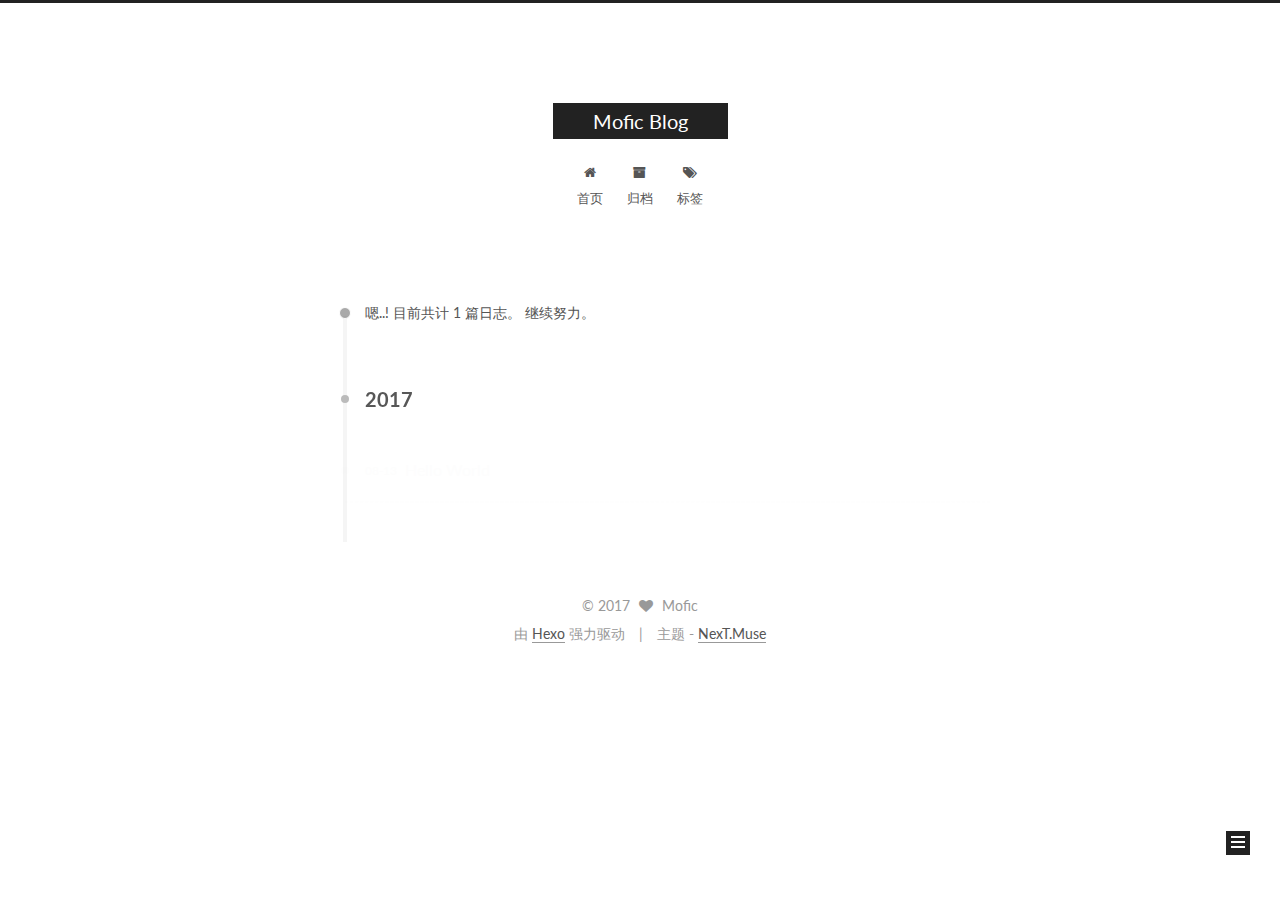
==== archives/index.html @ 76813586 "Site updated: 2017-08-13 23:26:49" ====
<!DOCTYPE html>



  


<html class="theme-next muse use-motion" lang="zh-Hans">
<head>
  <meta charset="UTF-8"/>
<meta http-equiv="X-UA-Compatible" content="IE=edge" />
<meta name="viewport" content="width=device-width, initial-scale=1, maximum-scale=1"/>
<meta name="theme-color" content="#222">









<meta http-equiv="Cache-Control" content="no-transform" />
<meta http-equiv="Cache-Control" content="no-siteapp" />















  
  
  <link href="/lib/fancybox/source/jquery.fancybox.css?v=2.1.5" rel="stylesheet" type="text/css" />




  
  
  
  

  
    
    
  

  

  

  

  

  
    
    
    <link href="//fonts.googleapis.com/css?family=Lato:300,300italic,400,400italic,700,700italic&subset=latin,latin-ext" rel="stylesheet" type="text/css">
  






<link href="/lib/font-awesome/css/font-awesome.min.css?v=4.6.2" rel="stylesheet" type="text/css" />

<link href="/css/main.css?v=5.1.2" rel="stylesheet" type="text/css" />


  <meta name="keywords" content="Hexo, NexT" />








  <link rel="shortcut icon" type="image/x-icon" href="/favicon.ico?v=5.1.2" />






<meta name="description" content="android developer">
<meta property="og:type" content="website">
<meta property="og:title" content="Mofic Blog">
<meta property="og:url" content="https://mofic.github.io/archives/index.html">
<meta property="og:site_name" content="Mofic Blog">
<meta property="og:description" content="android developer">
<meta property="og:locale" content="zh-Hans">
<meta name="twitter:card" content="summary">
<meta name="twitter:title" content="Mofic Blog">
<meta name="twitter:description" content="android developer">



<script type="text/javascript" id="hexo.configurations">
  var NexT = window.NexT || {};
  var CONFIG = {
    root: '/',
    scheme: 'Muse',
    sidebar: {"position":"left","display":"post","offset":12,"offset_float":12,"b2t":false,"scrollpercent":false,"onmobile":false},
    fancybox: true,
    tabs: true,
    motion: true,
    duoshuo: {
      userId: '0',
      author: '博主'
    },
    algolia: {
      applicationID: '',
      apiKey: '',
      indexName: '',
      hits: {"per_page":10},
      labels: {"input_placeholder":"Search for Posts","hits_empty":"We didn't find any results for the search: ${query}","hits_stats":"${hits} results found in ${time} ms"}
    }
  };
</script>



  <link rel="canonical" href="https://mofic.github.io/archives/"/>





  <title>归档 | Mofic Blog</title>
  








</head>

<body itemscope itemtype="http://schema.org/WebPage" lang="zh-Hans">

  
  
    
  

  <div class="container sidebar-position-left  page-archive  ">
    <div class="headband"></div>

    <header id="header" class="header" itemscope itemtype="http://schema.org/WPHeader">
      <div class="header-inner"><div class="site-brand-wrapper">
  <div class="site-meta ">
    

    <div class="custom-logo-site-title">
      <a href="/"  class="brand" rel="start">
        <span class="logo-line-before"><i></i></span>
        <span class="site-title">Mofic Blog</span>
        <span class="logo-line-after"><i></i></span>
      </a>
    </div>
      
        <p class="site-subtitle"></p>
      
  </div>

  <div class="site-nav-toggle">
    <button>
      <span class="btn-bar"></span>
      <span class="btn-bar"></span>
      <span class="btn-bar"></span>
    </button>
  </div>
</div>

<nav class="site-nav">
  

  
    <ul id="menu" class="menu">
      
        
        <li class="menu-item menu-item-home">
          <a href="/" rel="section">
            
              <i class="menu-item-icon fa fa-fw fa-home"></i> <br />
            
            首页
          </a>
        </li>
      
        
        <li class="menu-item menu-item-archives">
          <a href="/archives/" rel="section">
            
              <i class="menu-item-icon fa fa-fw fa-archive"></i> <br />
            
            归档
          </a>
        </li>
      
        
        <li class="menu-item menu-item-tags">
          <a href="/tags/" rel="section">
            
              <i class="menu-item-icon fa fa-fw fa-tags"></i> <br />
            
            标签
          </a>
        </li>
      

      
    </ul>
  

  
</nav>



 </div>
    </header>

    <main id="main" class="main">
      <div class="main-inner">
        <div class="content-wrap">
          <div id="content" class="content">
            

  
  
  
  <div class="post-block archive">
    <div id="posts" class="posts-collapse">
      <span class="archive-move-on"></span>

      <span class="archive-page-counter">
        
        
        
          
        
        嗯..! 目前共计 1 篇日志。 继续努力。
      </span>

      

        
        
        

        
          
          <div class="collection-title">
            <h2 class="archive-year motion-element" id="archive-year-2017">2017</h2>
          </div>
        
        

        

  <article class="post post-type-normal" itemscope itemtype="http://schema.org/Article">
    <header class="post-header">

      <h2 class="post-title">
        
            <a class="post-title-link" href="/2017/08/13/hello-world/" itemprop="url">
              
                <span itemprop="name">Hello World</span>
              
            </a>
        
      </h2>

      <div class="post-meta">
        <time class="post-time" itemprop="dateCreated"
              datetime="2017-08-13T22:02:32+08:00"
              content="2017-08-13" >
          08-13
        </time>
      </div>

    </header>
  </article>



      

    </div>
  </div>
  
  
  

  



          </div>
          


          

        </div>
        
          
  
  <div class="sidebar-toggle">
    <div class="sidebar-toggle-line-wrap">
      <span class="sidebar-toggle-line sidebar-toggle-line-first"></span>
      <span class="sidebar-toggle-line sidebar-toggle-line-middle"></span>
      <span class="sidebar-toggle-line sidebar-toggle-line-last"></span>
    </div>
  </div>

  <aside id="sidebar" class="sidebar">
    
    <div class="sidebar-inner">

      

      

      <section class="site-overview sidebar-panel sidebar-panel-active">
        <div class="site-author motion-element" itemprop="author" itemscope itemtype="http://schema.org/Person">
          <img class="site-author-image" itemprop="image"
               src="https://ss0.bdstatic.com/70cFuHSh_Q1YnxGkpoWK1HF6hhy/it/u=526055347,3943045843&fm=26&gp=0.jpg"
               alt="Mofic" />
          <p class="site-author-name" itemprop="name">Mofic</p>
           
              <p class="site-description motion-element" itemprop="description">android developer</p>
          
        </div>
        <nav class="site-state motion-element">

          
            <div class="site-state-item site-state-posts">
              <a href="/archives/">
                <span class="site-state-item-count">1</span>
                <span class="site-state-item-name">日志</span>
              </a>
            </div>
          

          

          

        </nav>

        

        <div class="links-of-author motion-element">
          
        </div>

        
        

        
        

        


      </section>

      

      

    </div>
  </aside>


        
      </div>
    </main>

    <footer id="footer" class="footer">
      <div class="footer-inner">
        <div class="copyright" >
  
  &copy; 
  <span itemprop="copyrightYear">2017</span>
  <span class="with-love">
    <i class="fa fa-heart"></i>
  </span>
  <span class="author" itemprop="copyrightHolder">Mofic</span>
</div>


<div class="powered-by">
  由 <a class="theme-link" href="https://hexo.io">Hexo</a> 强力驱动
</div>

<div class="theme-info">
  主题 -
  <a class="theme-link" href="https://github.com/iissnan/hexo-theme-next">
    NexT.Muse
  </a>
</div>


        







        
      </div>
    </footer>

    
      <div class="back-to-top">
        <i class="fa fa-arrow-up"></i>
        
      </div>
    

  </div>

  

<script type="text/javascript">
  if (Object.prototype.toString.call(window.Promise) !== '[object Function]') {
    window.Promise = null;
  }
</script>









  












  
  <script type="text/javascript" src="/lib/jquery/index.js?v=2.1.3"></script>

  
  <script type="text/javascript" src="/lib/fastclick/lib/fastclick.min.js?v=1.0.6"></script>

  
  <script type="text/javascript" src="/lib/jquery_lazyload/jquery.lazyload.js?v=1.9.7"></script>

  
  <script type="text/javascript" src="/lib/velocity/velocity.min.js?v=1.2.1"></script>

  
  <script type="text/javascript" src="/lib/velocity/velocity.ui.min.js?v=1.2.1"></script>

  
  <script type="text/javascript" src="/lib/fancybox/source/jquery.fancybox.pack.js?v=2.1.5"></script>


  


  <script type="text/javascript" src="/js/src/utils.js?v=5.1.2"></script>

  <script type="text/javascript" src="/js/src/motion.js?v=5.1.2"></script>



  
  

  
  
    <script type="text/javascript" id="motion.page.archive">
      $('.archive-year').velocity('transition.slideLeftIn');
    </script>
  


  


  <script type="text/javascript" src="/js/src/bootstrap.js?v=5.1.2"></script>



  


  




	





  





  






  





  

  

  

  

  

  

</body>
</html>
---- css/main.css ----
/* normalize.css v3.0.2 | MIT License | git.io/normalize */
html {
  font-family: sans-serif; /* 1 */
  -ms-text-size-adjust: 100%; /* 2 */
  -webkit-text-size-adjust: 100%; /* 2 */
}
body {
  margin: 0;
}
article,
aside,
details,
figcaption,
figure,
footer,
header,
hgroup,
main,
menu,
nav,
section,
summary {
  display: block;
}
audio,
canvas,
progress,
video {
  display: inline-block; /* 1 */
  vertical-align: baseline; /* 2 */
}
audio:not([controls]) {
  display: none;
  height: 0;
}
[hidden],
template {
  display: none;
}
a {
  background-color: transparent;
}
a:active,
a:hover {
  outline: 0;
}
abbr[title] {
  border-bottom: 1px dotted;
}
b,
strong {
  font-weight: bold;
}
dfn {
  font-style: italic;
}
h1 {
  font-size: 2em;
  margin: 0.67em 0;
}
mark {
  background: #ff0;
  color: #000;
}
small {
  font-size: 80%;
}
sub,
sup {
  font-size: 75%;
  line-height: 0;
  position: relative;
  vertical-align: baseline;
}
sup {
  top: -0.5em;
}
sub {
  bottom: -0.25em;
}
img {
  border: 0;
}
svg:not(:root) {
  overflow: hidden;
}
figure {
  margin: 1em 40px;
}
hr {
  -moz-box-sizing: content-box;
  box-sizing: content-box;
  height: 0;
}
pre {
  overflow: auto;
}
code,
kbd,
pre,
samp {
  font-family: monospace, monospace;
  font-size: 1em;
}
button,
input,
optgroup,
select,
textarea {
  color: inherit; /* 1 */
  font: inherit; /* 2 */
  margin: 0; /* 3 */
}
button {
  overflow: visible;
}
button,
select {
  text-transform: none;
}
button,
html input[type="button"],
input[type="reset"],
input[type="submit"] {
  -webkit-appearance: button; /* 2 */
  cursor: pointer; /* 3 */
}
button[disabled],
html input[disabled] {
  cursor: default;
}
button::-moz-focus-inner,
input::-moz-focus-inner {
  border: 0;
  padding: 0;
}
input {
  line-height: normal;
}
input[type="checkbox"],
input[type="radio"] {
  box-sizing: border-box; /* 1 */
  padding: 0; /* 2 */
}
input[type="number"]::-webkit-inner-spin-button,
input[type="number"]::-webkit-outer-spin-button {
  height: auto;
}
input[type="search"] {
  -webkit-appearance: textfield; /* 1 */
  -moz-box-sizing: content-box;
  -webkit-box-sizing: content-box; /* 2 */
  box-sizing: content-box;
}
input[type="search"]::-webkit-search-cancel-button,
input[type="search"]::-webkit-search-decoration {
  -webkit-appearance: none;
}
fieldset {
  border: 1px solid #c0c0c0;
  margin: 0 2px;
  padding: 0.35em 0.625em 0.75em;
}
legend {
  border: 0; /* 1 */
  padding: 0; /* 2 */
}
textarea {
  overflow: auto;
}
optgroup {
  font-weight: bold;
}
table {
  border-collapse: collapse;
  border-spacing: 0;
}
td,
th {
  padding: 0;
}
::selection {
  background: #262a30;
  color: #fff;
}
body {
  position: relative;
  font-family: 'Lato', "PingFang SC", "Microsoft YaHei", sans-serif;
  font-size: 14px;
  line-height: 2;
  color: #555;
  background: #fff;
}
@media (max-width: 767px) {
  body {
    padding-right: 0 !important;
  }
}
@media (min-width: 768px) and (max-width: 991px) {
  body {
    padding-right: 0 !important;
  }
}
@media (min-width: 1600px) {
  body {
    font-size: 16px;
  }
}
h1,
h2,
h3,
h4,
h5,
h6 {
  margin: 0;
  padding: 0;
  font-weight: bold;
  line-height: 1.5;
  font-family: 'Lato', "PingFang SC", "Microsoft YaHei", sans-serif;
}
h2,
h3,
h4,
h5,
h6 {
  margin: 20px 0 15px;
}
h1 {
  font-size: 22px;
}
@media (max-width: 767px) {
  h1 {
    font-size: 18px;
  }
}
h2 {
  font-size: 20px;
}
@media (max-width: 767px) {
  h2 {
    font-size: 16px;
  }
}
h3 {
  font-size: 18px;
}
@media (max-width: 767px) {
  h3 {
    font-size: 14px;
  }
}
h4 {
  font-size: 16px;
}
@media (max-width: 767px) {
  h4 {
    font-size: 12px;
  }
}
h5 {
  font-size: 14px;
}
@media (max-width: 767px) {
  h5 {
    font-size: 10px;
  }
}
h6 {
  font-size: 12px;
}
@media (max-width: 767px) {
  h6 {
    font-size: 8px;
  }
}
p {
  margin: 0 0 20px 0;
}
a {
  color: #555;
  text-decoration: none;
  border-bottom: 1px solid #999;
  word-wrap: break-word;
}
a:hover {
  color: #222;
  border-bottom-color: #222;
}
blockquote {
  margin: 0;
  padding: 0;
}
img {
  display: block;
  margin: auto;
  max-width: 100%;
  height: auto;
}
hr {
  margin: 40px 0;
  height: 3px;
  border: none;
  background-color: #ddd;
  background-image: repeating-linear-gradient(-45deg, #fff, #fff 4px, transparent 4px, transparent 8px);
}
blockquote {
  padding: 0 15px;
  color: #666;
  border-left: 4px solid #ddd;
}
blockquote cite::before {
  content: "-";
  padding: 0 5px;
}
dt {
  font-weight: 700;
}
dd {
  margin: 0;
  padding: 0;
}
kbd {
  border: 1px solid #ccc;
  border-radius: 0.2em;
  box-shadow: 0.1em 0.1em 0.2em rgba(0,0,0,0.1);
  background-color: #f9f9f9;
  font-family: inherit;
  background-image: -webkit-linear-gradient(top, #eee, #fff, #eee);
  padding: 0.1em 0.3em;
  white-space: nowrap;
}
.text-left {
  text-align: left;
}
.text-center {
  text-align: center;
}
.text-right {
  text-align: right;
}
.text-justify {
  text-align: justify;
}
.text-nowrap {
  white-space: nowrap;
}
.text-lowercase {
  text-transform: lowercase;
}
.text-uppercase {
  text-transform: uppercase;
}
.text-capitalize {
  text-transform: capitalize;
}
.center-block {
  display: block;
  margin-left: auto;
  margin-right: auto;
}
.clearfix:before,
.clearfix:after {
  content: " ";
  display: table;
}
.clearfix:after {
  clear: both;
}
.pullquote {
  width: 45%;
}
.pullquote.left {
  float: left;
  margin-left: 5px;
  margin-right: 10px;
}
.pullquote.right {
  float: right;
  margin-left: 10px;
  margin-right: 5px;
}
.affix.affix.affix {
  position: fixed;
}
.translation {
  margin-top: -20px;
  font-size: 14px;
  color: #999;
}
.scrollbar-measure {
  width: 100px;
  height: 100px;
  overflow: scroll;
  position: absolute;
  top: -9999px;
}
.use-motion .motion-element {
  opacity: 0;
}
table {
  margin: 20px 0;
  width: 100%;
  border-collapse: collapse;
  border-spacing: 0;
  border: 1px solid #ddd;
  font-size: 14px;
  table-layout: fixed;
  word-wrap: break-all;
}
table>tbody>tr:nth-of-type(odd) {
  background-color: #f9f9f9;
}
table>tbody>tr:hover {
  background-color: #f5f5f5;
}
caption,
th,
td {
  padding: 8px;
  text-align: left;
  vertical-align: middle;
  font-weight: normal;
}
th,
td {
  border-bottom: 3px solid #ddd;
  border-right: 1px solid #eee;
}
th {
  padding-bottom: 10px;
  font-weight: 700;
}
td {
  border-bottom-width: 1px;
}
html,
body {
  height: 100%;
}
.container {
  position: relative;
  min-height: 100%;
}
.header-inner {
  margin: 0 auto;
  padding: 100px 0 70px;
  width: 700px;
}
@media (min-width: 1600px) {
  .container .header-inner {
    width: 900px;
  }
}
.main-inner {
  margin: 0 auto;
  width: 700px;
}
@media (min-width: 1600px) {
  .container .main-inner {
    width: 900px;
  }
}
.footer {
  width: 100%;
  min-height: 50px;
}
.footer-inner {
  box-sizing: border-box;
  margin: 20px auto;
  width: 700px;
}
@media (min-width: 1600px) {
  .container .footer-inner {
    width: 900px;
  }
}
pre,
.highlight {
  overflow: auto;
  margin: 20px 0;
  padding: 0;
  font-size: 13px;
  color: #4d4d4c;
  background: #f7f7f7;
  line-height: 1.6;
}
pre,
code {
  font-family: consolas, Menlo, "PingFang SC", "Microsoft YaHei", monospace;
}
code {
  padding: 2px 4px;
  word-wrap: break-word;
  color: #555;
  background: #eee;
  border-radius: 3px;
  font-size: 13px;
}
pre code {
  padding: 0;
  color: #4d4d4c;
  background: none;
  text-shadow: none;
}
.highlight {
  border-radius: 1px;
}
.highlight pre {
  border: none;
  margin: 0;
  padding: 10px 0;
}
.highlight table {
  margin: 0;
  width: auto;
  border: none;
}
.highlight td {
  border: none;
  padding: 0;
}
.highlight figcaption {
  font-size: 1em;
  color: #4d4d4c;
  line-height: 1em;
  margin-bottom: 1em;
}
.highlight figcaption:before,
.highlight figcaption:after {
  content: " ";
  display: table;
}
.highlight figcaption:after {
  clear: both;
}
.highlight figcaption a {
  float: right;
  color: #4d4d4c;
}
.highlight figcaption a:hover {
  border-bottom-color: #4d4d4c;
}
.highlight .gutter pre {
  padding-left: 10px;
  padding-right: 10px;
  color: #869194;
  text-align: right;
  background-color: #eff2f3;
}
.highlight .code pre {
  width: 100%;
  padding-left: 10px;
  padding-right: 10px;
  background-color: #f7f7f7;
}
.highlight .line {
  height: 20px;
}
.gutter {
  -webkit-user-select: none;
  -moz-user-select: none;
  -ms-user-select: none;
  user-select: none;
}
.gist table {
  width: auto;
}
.gist table td {
  border: none;
}
pre .deletion {
  background: #fdd;
}
pre .addition {
  background: #dfd;
}
pre .meta {
  color: #8959a8;
}
pre .comment {
  color: #8e908c;
}
pre .variable,
pre .attribute,
pre .tag,
pre .regexp,
pre .ruby .constant,
pre .xml .tag .title,
pre .xml .pi,
pre .xml .doctype,
pre .html .doctype,
pre .css .id,
pre .css .class,
pre .css .pseudo {
  color: #c82829;
}
pre .number,
pre .preprocessor,
pre .built_in,
pre .literal,
pre .params,
pre .constant,
pre .command {
  color: #f5871f;
}
pre .ruby .class .title,
pre .css .rules .attribute,
pre .string,
pre .value,
pre .inheritance,
pre .header,
pre .ruby .symbol,
pre .xml .cdata,
pre .special,
pre .number,
pre .formula {
  color: #718c00;
}
pre .title,
pre .css .hexcolor {
  color: #3e999f;
}
pre .function,
pre .python .decorator,
pre .python .title,
pre .ruby .function .title,
pre .ruby .title .keyword,
pre .perl .sub,
pre .javascript .title,
pre .coffeescript .title {
  color: #4271ae;
}
pre .keyword,
pre .javascript .function {
  color: #8959a8;
}
.full-image.full-image.full-image {
  border: none;
  max-width: 100%;
  width: auto;
  margin: 20px auto;
}
@media (min-width: 992px) {
  .full-image.full-image.full-image {
    max-width: none;
    width: 110%;
    margin: 25px -5%;
  }
}
.blockquote-center,
.page-home .post-type-quote blockquote,
.page-post-detail .post-type-quote blockquote {
  position: relative;
  margin: 40px 0;
  padding: 0;
  border-left: none;
  text-align: center;
}
.blockquote-center::before,
.page-home .post-type-quote blockquote::before,
.page-post-detail .post-type-quote blockquote::before,
.blockquote-center::after,
.page-home .post-type-quote blockquote::after,
.page-post-detail .post-type-quote blockquote::after {
  position: absolute;
  content: ' ';
  display: block;
  width: 100%;
  height: 24px;
  opacity: 0.2;
  background-repeat: no-repeat;
  background-position: 0 -6px;
  background-size: 22px 22px;
}
.blockquote-center::before,
.page-home .post-type-quote blockquote::before,
.page-post-detail .post-type-quote blockquote::before {
  top: -20px;
  background-image: url("../images/quote-l.svg");
  border-top: 1px solid #ccc;
}
.blockquote-center::after,
.page-home .post-type-quote blockquote::after,
.page-post-detail .post-type-quote blockquote::after {
  bottom: -20px;
  background-image: url("../images/quote-r.svg");
  border-bottom: 1px solid #ccc;
  background-position: 100% 8px;
}
.blockquote-center p,
.page-home .post-type-quote blockquote p,
.page-post-detail .post-type-quote blockquote p,
.blockquote-center div,
.page-home .post-type-quote blockquote div,
.page-post-detail .post-type-quote blockquote div {
  text-align: center;
}
.post .post-body .group-picture img {
  box-sizing: border-box;
  padding: 0 3px;
  border: none;
}
.post .group-picture-row {
  overflow: hidden;
  margin-top: 6px;
}
.post .group-picture-row:first-child {
  margin-top: 0;
}
.post .group-picture-column {
  float: left;
}
.page-post-detail .post-body .group-picture-column {
  float: none;
  margin-top: 10px;
  width: auto !important;
}
.page-post-detail .post-body .group-picture-column img {
  margin: 0 auto;
}
.page-archive .group-picture-container {
  overflow: hidden;
}
.page-archive .group-picture-row {
  float: left;
}
.page-archive .group-picture-row:first-child {
  margin-top: 6px;
}
.page-archive .group-picture-column {
  max-width: 150px;
  max-height: 150px;
}
.post-body .note {
  position: relative;
  padding: 15px;
  margin-bottom: 20px;
  border: 1px solid #eee;
  border-left-width: 5px;
  border-radius: 3px;
}
.post-body .note h2,
.post-body .note h3,
.post-body .note h4,
.post-body .note h5,
.post-body .note h6 {
  margin-top: 0;
  margin-bottom: 0;
  border-bottom: initial;
  padding-top: 0 !important;
}
.post-body .note p:first-child,
.post-body .note ul:first-child,
.post-body .note ol:first-child,
.post-body .note table:first-child,
.post-body .note pre:first-child,
.post-body .note blockquote:first-child {
  margin-top: 0;
}
.post-body .note p:last-child,
.post-body .note ul:last-child,
.post-body .note ol:last-child,
.post-body .note table:last-child,
.post-body .note pre:last-child,
.post-body .note blockquote:last-child {
  margin-bottom: 0;
}
.post-body .note.default {
  border-left-color: #777;
}
.post-body .note.default h2,
.post-body .note.default h3,
.post-body .note.default h4,
.post-body .note.default h5,
.post-body .note.default h6 {
  color: #777;
}
.post-body .note.primary {
  border-left-color: #6f42c1;
}
.post-body .note.primary h2,
.post-body .note.primary h3,
.post-body .note.primary h4,
.post-body .note.primary h5,
.post-body .note.primary h6 {
  color: #6f42c1;
}
.post-body .note.info {
  border-left-color: #428bca;
}
.post-body .note.info h2,
.post-body .note.info h3,
.post-body .note.info h4,
.post-body .note.info h5,
.post-body .note.info h6 {
  color: #428bca;
}
.post-body .note.success {
  border-left-color: #5cb85c;
}
.post-body .note.success h2,
.post-body .note.success h3,
.post-body .note.success h4,
.post-body .note.success h5,
.post-body .note.success h6 {
  color: #5cb85c;
}
.post-body .note.warning {
  border-left-color: #f0ad4e;
}
.post-body .note.warning h2,
.post-body .note.warning h3,
.post-body .note.warning h4,
.post-body .note.warning h5,
.post-body .note.warning h6 {
  color: #f0ad4e;
}
.post-body .note.danger {
  border-left-color: #d9534f;
}
.post-body .note.danger h2,
.post-body .note.danger h3,
.post-body .note.danger h4,
.post-body .note.danger h5,
.post-body .note.danger h6 {
  color: #d9534f;
}
.post-body .label {
  display: inline;
  padding: 0 2px;
  white-space: nowrap;
}
.post-body .label.default {
  background-color: #f0f0f0;
}
.post-body .label.primary {
  background-color: #efe6f7;
}
.post-body .label.info {
  background-color: #e5f2f8;
}
.post-body .label.success {
  background-color: #e7f4e9;
}
.post-body .label.warning {
  background-color: #fcf6e1;
}
.post-body .label.danger {
  background-color: #fae8eb;
}
.post-body .tabs {
  position: relative;
  display: block;
  margin-bottom: 20px;
  padding-top: 10px;
}
.post-body .tabs ul.nav-tabs {
  margin: 0;
  padding: 0;
  display: flex;
  margin-bottom: -1px;
}
@media (max-width: 413px) {
  .post-body .tabs ul.nav-tabs {
    display: block;
    margin-bottom: 5px;
  }
}
.post-body .tabs ul.nav-tabs li.tab {
  list-style-type: none !important;
  margin: 0 0.25em 0 0;
  border-top: 3px solid transparent;
  border-left: 1px solid transparent;
  border-right: 1px solid transparent;
}
@media (max-width: 413px) {
  .post-body .tabs ul.nav-tabs li.tab {
    margin: initial;
    border-top: 1px solid transparent;
    border-left: 3px solid transparent;
    border-right: 1px solid transparent;
    border-bottom: 1px solid transparent;
  }
}
.post-body .tabs ul.nav-tabs li.tab a {
  outline: 0;
  border-bottom: initial;
  display: block;
  line-height: 1.8em;
  padding: 0.25em 0.75em;
  transition-duration: 0.2s;
  transition-timing-function: ease-out;
  transition-delay: 0s;
}
.post-body .tabs ul.nav-tabs li.tab a i {
  width: 1.285714285714286em;
}
.post-body .tabs ul.nav-tabs li.tab.active {
  border-top: 3px solid #fc6423;
  border-left: 1px solid #ddd;
  border-right: 1px solid #ddd;
  background-color: #fff;
}
@media (max-width: 413px) {
  .post-body .tabs ul.nav-tabs li.tab.active {
    border-top: 1px solid #ddd;
    border-left: 3px solid #fc6423;
    border-right: 1px solid #ddd;
    border-bottom: 1px solid #ddd;
  }
}
.post-body .tabs ul.nav-tabs li.tab.active a {
  cursor: default;
  color: #555;
}
.post-body .tabs .tab-content {
  background-color: #fff;
}
.post-body .tabs .tab-content .tab-pane {
  border: 1px solid #ddd;
  padding: 20px 20px 0 20px;
}
.post-body .tabs .tab-content .tab-pane:not(.active) {
  display: none !important;
}
.post-body .tabs .tab-content .tab-pane.active {
  display: block !important;
}
.btn {
  display: inline-block;
  padding: 0 20px;
  font-size: 14px;
  color: #fff;
  background: #222;
  border: 2px solid #222;
  text-decoration: none;
  border-radius: 0;
  transition-property: background-color;
  transition-duration: 0.2s;
  transition-timing-function: ease-in-out;
  transition-delay: 0s;
}
.btn:hover,
.post-button .btn:hover {
  border-color: #222;
  color: #222;
  background: #fff;
}
.btn-bar {
  display: block;
  width: 22px;
  height: 2px;
  background: #555;
  border-radius: 1px;
}
.btn-bar+.btn-bar {
  margin-top: 4px;
}
.pagination {
  margin: 120px 0 40px;
  text-align: center;
  border-top: 1px solid #eee;
}
.page-number-basic,
.pagination .prev,
.pagination .next,
.pagination .page-number,
.pagination .space {
  display: inline-block;
  position: relative;
  top: -1px;
  margin: 0 10px;
  padding: 0 10px;
  line-height: 30px;
}
@media (max-width: 767px) {
  .page-number-basic,
  .pagination .prev,
  .pagination .next,
  .pagination .page-number,
  .pagination .space {
    margin: 0 5px;
  }
}
.pagination .prev,
.pagination .next,
.pagination .page-number {
  border-bottom: 0;
  border-top: 1px solid #eee;
  transition-property: border-color;
  transition-duration: 0.2s;
  transition-timing-function: ease-in-out;
  transition-delay: 0s;
}
.pagination .prev:hover,
.pagination .next:hover,
.pagination .page-number:hover {
  border-top-color: #222;
}
.pagination .space {
  padding: 0;
  margin: 0;
}
.pagination .prev {
  margin-left: 0;
}
.pagination .next {
  margin-right: 0;
}
.pagination .page-number.current {
  color: #fff;
  background: #ccc;
  border-top-color: #ccc;
}
@media (max-width: 767px) {
  .pagination {
    border-top: none;
  }
  .pagination .prev,
  .pagination .next,
  .pagination .page-number {
    margin-bottom: 10px;
    border-top: 0;
    border-bottom: 1px solid #eee;
  }
  .pagination .prev:hover,
  .pagination .next:hover,
  .pagination .page-number:hover {
    border-bottom-color: #222;
  }
}
.comments {
  margin: 60px 20px 0;
}
.tag-cloud {
  text-align: center;
}
.tag-cloud a {
  display: inline-block;
  margin: 10px;
}
.back-to-top {
  box-sizing: border-box;
  position: fixed;
  bottom: -100px;
  right: 30px;
  z-index: 1050;
  padding: 0 6px;
  width: 24px;
  background: #222;
  font-size: 12px;
  opacity: 1;
  color: #fff;
  cursor: pointer;
  text-align: center;
  -webkit-transform: translateZ(0);
  transition-property: bottom;
  transition-duration: 0.2s;
  transition-timing-function: ease-in-out;
  transition-delay: 0s;
}
@media (min-width: 768px) and (max-width: 991px) {
  .back-to-top {
    display: none !important;
  }
}
@media (max-width: 767px) {
  .back-to-top {
    display: none !important;
  }
}
.back-to-top.back-to-top-on {
  bottom: 19px;
}
.header {
  background: transparent;
}
.header-inner {
  position: relative;
}
.headband {
  height: 3px;
  background: #222;
}
.site-meta {
  margin: 0;
  text-align: center;
}
@media (max-width: 767px) {
  .site-meta {
    text-align: center;
  }
}
.brand {
  position: relative;
  display: inline-block;
  padding: 0 40px;
  color: #fff;
  background: #222;
  border-bottom: none;
}
.brand:hover {
  color: #fff;
}
.logo {
  display: inline-block;
  margin-right: 5px;
  line-height: 36px;
  vertical-align: top;
}
.site-title {
  display: inline-block;
  vertical-align: top;
  line-height: 36px;
  font-size: 20px;
  font-weight: normal;
  font-family: 'Lato', "PingFang SC", "Microsoft YaHei", sans-serif;
}
.site-subtitle {
  margin-top: 10px;
  font-size: 13px;
  color: #999;
}
.use-motion .brand {
  opacity: 0;
}
.use-motion .logo,
.use-motion .site-title,
.use-motion .site-subtitle {
  opacity: 0;
  position: relative;
  top: -10px;
}
.site-nav-toggle {
  display: none;
  position: absolute;
  top: 10px;
  left: 10px;
}
@media (max-width: 767px) {
  .site-nav-toggle {
    display: block;
  }
}
.site-nav-toggle button {
  margin-top: 2px;
  padding: 9px 10px;
  background: transparent;
  border: none;
}
@media (max-width: 767px) {
  .site-nav {
    display: none;
    margin: 0 -10px;
    padding: 0 10px;
    clear: both;
    border-top: 1px solid #ddd;
  }
}
@media (min-width: 768px) and (max-width: 991px) {
  .site-nav {
    display: block !important;
  }
}
@media (min-width: 992px) {
  .site-nav {
    display: block !important;
  }
}
.menu {
  margin-top: 20px;
  padding-left: 0;
  text-align: center;
}
.menu .menu-item {
  display: inline-block;
  margin: 0 10px;
  list-style: none;
}
@media screen and (max-width: 767px) {
  .menu .menu-item {
    margin-top: 10px;
  }
}
.menu .menu-item a {
  display: block;
  font-size: 13px;
  line-height: inherit;
  border-bottom: 1px solid transparent;
  transition-property: border-color;
  transition-duration: 0.2s;
  transition-timing-function: ease-in-out;
  transition-delay: 0s;
}
.menu .menu-item a:hover {
  border-bottom-color: #222;
}
.menu .menu-item .fa {
  margin-right: 5px;
}
.use-motion .menu-item {
  opacity: 0;
}
.post-body {
  font-family: 'Lato', "PingFang SC", "Microsoft YaHei", sans-serif;
}
@media (max-width: 767px) {
  .post-body {
    word-break: break-word;
  }
}
.post-body .fancybox img {
  display: block !important;
  margin: 0 auto;
  cursor: pointer;
  cursor: zoom-in;
  cursor: -webkit-zoom-in;
}
.post-body .image-caption,
.post-body .figure .caption {
  margin: 10px auto 15px;
  text-align: center;
  font-size: 14px;
  color: #999;
  font-weight: bold;
  line-height: 1;
}
.post-sticky-flag {
  display: inline-block;
  font-size: 16px;
  -ms-transform: rotate(30deg);
  -webkit-transform: rotate(30deg);
  -moz-transform: rotate(30deg);
  -ms-transform: rotate(30deg);
  -o-transform: rotate(30deg);
  transform: rotate(30deg);
}
.posts-expand {
  padding-top: 40px;
}
@media (max-width: 767px) {
  .posts-expand {
    margin: 0 20px;
  }
  .post-body pre {
    padding: 10px;
  }
  .post-body pre .gutter pre {
    padding-right: 10px;
  }
  .post-body .highlight {
    margin-left: 0px;
    margin-right: 0px;
    padding: 0;
  }
  .post-body .highlight .gutter pre {
    padding-right: 10px;
  }
}
@media (min-width: 992px) {
  .posts-expand .post-body {
    text-align: justify;
  }
}
.posts-expand .post-body h2,
.posts-expand .post-body h3,
.posts-expand .post-body h4,
.posts-expand .post-body h5,
.posts-expand .post-body h6 {
  padding-top: 10px;
}
.posts-expand .post-body h2 .header-anchor,
.posts-expand .post-body h3 .header-anchor,
.posts-expand .post-body h4 .header-anchor,
.posts-expand .post-body h5 .header-anchor,
.posts-expand .post-body h6 .header-anchor {
  float: right;
  margin-left: 10px;
  color: #ccc;
  border-bottom-style: none;
  visibility: hidden;
}
.posts-expand .post-body h2 .header-anchor:hover,
.posts-expand .post-body h3 .header-anchor:hover,
.posts-expand .post-body h4 .header-anchor:hover,
.posts-expand .post-body h5 .header-anchor:hover,
.posts-expand .post-body h6 .header-anchor:hover {
  color: inherit;
}
.posts-expand .post-body h2:hover .header-anchor,
.posts-expand .post-body h3:hover .header-anchor,
.posts-expand .post-body h4:hover .header-anchor,
.posts-expand .post-body h5:hover .header-anchor,
.posts-expand .post-body h6:hover .header-anchor {
  visibility: visible;
}
.posts-expand .post-body ul li {
  list-style: circle;
}
.posts-expand .post-body img {
  box-sizing: border-box;
  margin: auto;
  padding: 3px;
  border: 1px solid #ddd;
}
.posts-expand .fancybox img {
  margin: 0 auto;
}
@media (max-width: 767px) {
  .posts-collapse {
    margin: 0 20px;
  }
  .posts-collapse .post-title,
  .posts-collapse .post-meta {
    display: block;
    width: auto;
    text-align: left;
  }
}
.posts-collapse {
  position: relative;
  z-index: 1010;
  margin-left: 55px;
}
.posts-collapse::after {
  content: " ";
  position: absolute;
  top: 20px;
  left: 0;
  margin-left: -2px;
  width: 4px;
  height: 100%;
  background: #f5f5f5;
  z-index: -1;
}
@media (max-width: 767px) {
  .posts-collapse {
    margin: 0 20px;
  }
}
.posts-collapse .collection-title {
  position: relative;
  margin: 60px 0;
}
.posts-collapse .collection-title h1,
.posts-collapse .collection-title h2 {
  margin-left: 20px;
}
.posts-collapse .collection-title small {
  color: #bbb;
  margin-left: 5px;
}
.posts-collapse .collection-title::before {
  content: " ";
  position: absolute;
  left: 0;
  top: 50%;
  margin-left: -4px;
  margin-top: -4px;
  width: 8px;
  height: 8px;
  background: #bbb;
  border-radius: 50%;
}
.posts-collapse .post {
  margin: 30px 0;
}
.posts-collapse .post-header {
  position: relative;
  transition-duration: 0.2s;
  transition-timing-function: ease-in-out;
  transition-delay: 0s;
  transition-property: border;
  border-bottom: 1px dashed #ccc;
}
.posts-collapse .post-header::before {
  content: " ";
  position: absolute;
  left: 0;
  top: 12px;
  width: 6px;
  height: 6px;
  margin-left: -4px;
  background: #bbb;
  border-radius: 50%;
  border: 1px solid #fff;
  transition-duration: 0.2s;
  transition-timing-function: ease-in-out;
  transition-delay: 0s;
  transition-property: background;
}
.posts-collapse .post-header:hover {
  border-bottom-color: #666;
}
.posts-collapse .post-header:hover::before {
  background: #222;
}
.posts-collapse .post-meta {
  position: absolute;
  font-size: 12px;
  left: 20px;
  top: 5px;
}
.posts-collapse .post-comments-count {
  display: none;
}
.posts-collapse .post-title {
  margin-left: 60px;
  font-size: 16px;
  font-weight: normal;
  line-height: inherit;
}
.posts-collapse .post-title::after {
  margin-left: 3px;
  opacity: 0.6;
}
.posts-collapse .post-title a {
  color: #666;
  border-bottom: none;
}
.page-home .post-type-quote .post-header,
.page-post-detail .post-type-quote .post-header,
.page-home .post-type-quote .post-tags,
.page-post-detail .post-type-quote .post-tags {
  display: none;
}
.posts-expand .post-title {
  font-size: 26px;
  text-align: center;
  word-break: break-word;
  font-weight: 400;
}
@media (max-width: 767px) {
  .posts-expand .post-title {
    font-size: 22px;
  }
}
.posts-expand .post-title-link {
  display: inline-block;
  position: relative;
  color: #555;
  border-bottom: none;
  line-height: 1.2;
  vertical-align: top;
}
.posts-expand .post-title-link::before {
  content: "";
  position: absolute;
  width: 100%;
  height: 2px;
  bottom: 0;
  left: 0;
  background-color: #000;
  visibility: hidden;
  -webkit-transform: scaleX(0);
  -moz-transform: scaleX(0);
  -ms-transform: scaleX(0);
  -o-transform: scaleX(0);
  transform: scaleX(0);
  transition-duration: 0.2s;
  transition-timing-function: ease-in-out;
  transition-delay: 0s;
}
.posts-expand .post-title-link:hover::before {
  visibility: visible;
  -webkit-transform: scaleX(1);
  -moz-transform: scaleX(1);
  -ms-transform: scaleX(1);
  -o-transform: scaleX(1);
  transform: scaleX(1);
}
.posts-expand .post-title-link .fa {
  font-size: 16px;
}
.posts-expand .post-meta {
  margin: 3px 0 60px 0;
  color: #999;
  font-family: 'Lato', "PingFang SC", "Microsoft YaHei", sans-serif;
  font-size: 12px;
  text-align: center;
}
.posts-expand .post-meta .post-category-list {
  display: inline-block;
  margin: 0;
  padding: 3px;
}
.posts-expand .post-meta .post-category-list-link {
  color: #999;
}
.posts-expand .post-meta .post-description {
  font-size: 14px;
  margin-top: 2px;
}
.post-wordcount {
  display: inline-block;
}
.post-meta-divider {
  margin: 0 0.5em;
}
.post-meta-item-icon {
  margin-right: 3px;
}
@media (min-width: 768px) and (max-width: 991px) {
  .post-meta-item-icon {
    display: inline-block;
  }
}
@media (max-width: 767px) {
  .post-meta-item-icon {
    display: inline-block;
  }
}
@media (min-width: 768px) and (max-width: 991px) {
  .post-meta-item-text {
    display: none;
  }
}
@media (max-width: 767px) {
  .post-meta-item-text {
    display: none;
  }
}
@media (max-width: 767px) {
  .posts-expand .post-comments-count {
    display: none;
  }
}
.post-button {
  margin-top: 50px;
}
.post-button .btn {
  color: #fff;
  font-size: 14px;
  background: #222;
  border-radius: 0;
  line-height: 2;
  margin: 0 4px 8px 4px;
}
.post-button .fa-fw {
  width: 1.285714285714286em;
  text-align: left;
}
.posts-expand .post-tags {
  margin-top: 40px;
  text-align: center;
}
.posts-expand .post-tags a {
  display: inline-block;
  margin-right: 10px;
  font-size: 13px;
}
.post-nav {
  display: table;
  margin-top: 15px;
  width: 100%;
  border-top: 1px solid #eee;
}
.post-nav-divider {
  display: table-cell;
  width: 10%;
}
.post-nav-item {
  display: table-cell;
  padding: 10px 0 0 0;
  width: 45%;
  vertical-align: top;
}
.post-nav-item a {
  position: relative;
  display: block;
  line-height: 25px;
  font-size: 14px;
  color: #555;
  border-bottom: none;
}
.post-nav-item a:hover {
  color: #222;
  border-bottom: none;
}
.post-nav-item a:active {
  top: 2px;
}
.post-nav-item .fa {
  position: absolute;
  top: 8px;
  left: 0;
  font-size: 12px;
}
.post-nav-next a {
  padding-left: 15px;
}
.post-nav-prev {
  text-align: right;
}
.post-nav-prev a {
  padding-right: 15px;
}
.post-nav-prev .fa {
  right: 0;
  left: auto;
}
.posts-expand .post-eof {
  display: block;
  margin: 80px auto 60px;
  width: 8%;
  height: 1px;
  background: #ccc;
  text-align: center;
}
.post:last-child .post-eof.post-eof.post-eof {
  display: none;
}
.post-gallery {
  display: table;
  table-layout: fixed;
  width: 100%;
  border-collapse: separate;
}
.post-gallery-row {
  display: table-row;
}
.post-gallery .post-gallery-img {
  display: table-cell;
  text-align: center;
  vertical-align: middle;
  border: none;
}
.post-gallery .post-gallery-img img {
  max-width: 100%;
  max-height: 100%;
  border: none;
}
.fancybox-close,
.fancybox-close:hover {
  border: none;
}
.rtl.post-body p,
.rtl.post-body a,
.rtl.post-body h1,
.rtl.post-body h2,
.rtl.post-body h3,
.rtl.post-body h4,
.rtl.post-body h5,
.rtl.post-body h6,
.rtl.post-body li,
.rtl.post-body ul,
.rtl.post-body ol {
  direction: rtl;
  font-family: UKIJ Ekran;
}
.rtl.post-title {
  font-family: UKIJ Ekran;
}
.sidebar {
  position: fixed;
  right: 0;
  top: 0;
  bottom: 0;
  width: 0;
  z-index: 1040;
  box-shadow: inset 0 2px 6px #000;
  background: #222;
  -webkit-transform: translateZ(0);
}
.sidebar a {
  color: #999;
  border-bottom-color: #555;
}
.sidebar a:hover {
  color: #eee;
}
@media (min-width: 768px) and (max-width: 991px) {
  .sidebar {
    display: none !important;
  }
}
@media (max-width: 767px) {
  .sidebar {
    display: none !important;
  }
}
.sidebar-inner {
  position: relative;
  padding: 20px 10px;
  color: #999;
  text-align: center;
}
.sidebar-toggle {
  position: fixed;
  right: 30px;
  bottom: 45px;
  width: 14px;
  height: 14px;
  padding: 5px;
  background: #222;
  line-height: 0;
  z-index: 1050;
  cursor: pointer;
  -webkit-transform: translateZ(0);
}
@media (min-width: 768px) and (max-width: 991px) {
  .sidebar-toggle {
    display: none !important;
  }
}
@media (max-width: 767px) {
  .sidebar-toggle {
    display: none !important;
  }
}
.sidebar-toggle-line {
  position: relative;
  display: inline-block;
  vertical-align: top;
  height: 2px;
  width: 100%;
  background: #fff;
  margin-top: 3px;
}
.sidebar-toggle-line:first-child {
  margin-top: 0;
}
.site-author-image {
  display: block;
  margin: 0 auto;
  padding: 2px;
  max-width: 96px;
  height: auto;
  border: 2px solid #333;
}
.site-author-name {
  margin: 5px 0 0;
  text-align: center;
  color: #f5f5f5;
  font-weight: normal;
}
.site-description {
  margin-top: 5px;
  text-align: center;
  font-size: 14px;
  color: #999;
}
.site-state {
  overflow: hidden;
  line-height: 1.4;
  white-space: nowrap;
  text-align: center;
}
.site-state-item {
  display: inline-block;
  padding: 0 15px;
  border-left: 1px solid #333;
}
.site-state-item:first-child {
  border-left: none;
}
.site-state-item a {
  border-bottom: none;
}
.site-state-item-count {
  display: block;
  text-align: center;
  color: inherit;
  font-weight: 600;
  font-size: 18px;
}
.site-state-item-name {
  font-size: 13px;
  color: inherit;
}
.feed-link {
  margin-top: 20px;
}
.feed-link a {
  display: inline-block;
  padding: 0 15px;
  color: #fc6423;
  border: 1px solid #fc6423;
  border-radius: 4px;
}
.feed-link a i {
  color: #fc6423;
  font-size: 14px;
}
.feed-link a:hover {
  color: #fff;
  background: #fc6423;
}
.feed-link a:hover i {
  color: #fff;
}
.links-of-author {
  margin-top: 20px;
  display: flex;
  flex-wrap: wrap;
  justify-content: center;
}
.links-of-author a {
  display: inline-block;
  vertical-align: middle;
  margin-right: 10px;
  margin-bottom: 10px;
  border-bottom-color: #555;
  font-size: 13px;
}
.links-of-author a:before {
  display: inline-block;
  vertical-align: middle;
  margin-right: 3px;
  content: " ";
  width: 4px;
  height: 4px;
  border-radius: 50%;
  background: #d5ff44;
}
.links-of-blogroll {
  font-size: 13px;
}
.links-of-blogroll-title {
  margin-top: 20px;
  font-size: 14px;
  font-weight: 600;
}
.links-of-blogroll-list {
  margin: 0;
  padding: 0;
  list-style: none;
}
.links-of-blogroll-item {
  padding: 2px 10px;
}
.links-of-blogroll-item a {
  max-width: 280px;
  box-sizing: border-box;
  display: inline-block;
  overflow: hidden;
  white-space: nowrap;
  text-overflow: ellipsis;
}
.sidebar-nav {
  margin: 0 0 20px;
  padding-left: 0;
}
.sidebar-nav li {
  display: inline-block;
  cursor: pointer;
  border-bottom: 1px solid transparent;
  font-size: 14px;
  color: #555;
}
.sidebar-nav li:hover {
  color: #f5f5f5;
}
.page-post-detail .sidebar-nav-toc {
  padding: 0 5px;
}
.page-post-detail .sidebar-nav-overview {
  margin-left: 10px;
}
.sidebar-nav .sidebar-nav-active {
  color: #87daff;
  border-bottom-color: #87daff;
}
.sidebar-nav .sidebar-nav-active:hover {
  color: #87daff;
}
.sidebar-panel {
  display: none;
}
.sidebar-panel-active {
  display: block;
}
.post-toc-empty {
  font-size: 14px;
  color: #666;
}
.post-toc-wrap {
  overflow: hidden;
}
.post-toc {
  overflow: auto;
}
.post-toc ol {
  margin: 0;
  padding: 0 2px 5px 10px;
  text-align: left;
  list-style: none;
  font-size: 14px;
}
.post-toc ol > ol {
  padding-left: 0;
}
.post-toc ol a {
  transition-duration: 0.2s;
  transition-timing-function: ease-in-out;
  transition-delay: 0s;
  transition-property: all;
  color: #999;
  border-bottom-color: #555;
}
.post-toc ol a:hover {
  color: #ccc;
  border-bottom-color: #ccc;
}
.post-toc .nav-item {
  overflow: hidden;
  text-overflow: ellipsis;
  white-space: nowrap;
  line-height: 1.8;
}
.post-toc .nav .nav-child {
  display: none;
}
.post-toc .nav .active > .nav-child {
  display: block;
}
.post-toc .nav .active-current > .nav-child {
  display: block;
}
.post-toc .nav .active-current > .nav-child > .nav-item {
  display: block;
}
.post-toc .nav .active > a {
  color: #87daff;
  border-bottom-color: #87daff;
}
.post-toc .nav .active-current > a {
  color: #87daff;
}
.post-toc .nav .active-current > a:hover {
  color: #87daff;
}
.footer {
  font-size: 14px;
  color: #999;
  padding-top: 20px;
}
.footer img {
  border: none;
}
.footer-inner {
  text-align: center;
}
.with-love {
  display: inline-block;
  margin: 0 5px;
}
.powered-by,
.theme-info {
  display: inline-block;
}
.powered-by {
  margin-right: 10px;
}
.powered-by::after {
  content: "|";
  padding-left: 10px;
}
.cc-license {
  margin-top: 10px;
  text-align: center;
}
.cc-license .cc-opacity {
  opacity: 0.7;
  border-bottom: none;
}
.cc-license .cc-opacity:hover {
  opacity: 0.9;
}
.cc-license img {
  display: inline-block;
}
.theme-next #ds-thread #ds-reset {
  color: #555;
}
.theme-next #ds-thread #ds-reset .ds-replybox {
  margin-bottom: 30px;
}
.theme-next #ds-thread #ds-reset .ds-replybox .ds-avatar,
.theme-next #ds-reset .ds-avatar img {
  box-shadow: none;
}
.theme-next #ds-thread #ds-reset .ds-textarea-wrapper {
  border-color: #c7d4e1;
  background: none;
  border-top-right-radius: 3px;
  border-top-left-radius: 3px;
}
.theme-next #ds-thread #ds-reset .ds-textarea-wrapper textarea {
  height: 60px;
}
.theme-next #ds-reset .ds-rounded-top {
  border-radius: 0;
}
.theme-next #ds-thread #ds-reset .ds-post-toolbar {
  box-sizing: border-box;
  border: 1px solid #c7d4e1;
  background: #f6f8fa;
}
.theme-next #ds-thread #ds-reset .ds-post-options {
  height: 40px;
  border: none;
  background: none;
}
.theme-next #ds-thread #ds-reset .ds-toolbar-buttons {
  top: 11px;
}
.theme-next #ds-thread #ds-reset .ds-sync {
  top: 5px;
}
.theme-next #ds-thread #ds-reset .ds-post-button {
  top: 4px;
  right: 5px;
  width: 90px;
  height: 30px;
  border: 1px solid #c5ced7;
  border-radius: 3px;
  background-image: linear-gradient(#fbfbfc, #f5f7f9);
  color: #60676d;
}
.theme-next #ds-thread #ds-reset .ds-post-button:hover {
  background-position: 0 -30px;
  color: #60676d;
}
.theme-next #ds-thread #ds-reset .ds-comments-info {
  padding: 10px 0;
}
.theme-next #ds-thread #ds-reset .ds-sort {
  display: none;
}
.theme-next #ds-thread #ds-reset li.ds-tab a.ds-current {
  border: none;
  background: #f6f8fa;
  color: #60676d;
}
.theme-next #ds-thread #ds-reset li.ds-tab a.ds-current:hover {
  background-color: #e9f0f7;
  color: #60676d;
}
.theme-next #ds-thread #ds-reset li.ds-tab a {
  border-radius: 2px;
  padding: 5px;
}
.theme-next #ds-thread #ds-reset .ds-login-buttons p {
  color: #999;
  line-height: 36px;
}
.theme-next #ds-thread #ds-reset .ds-login-buttons .ds-service-list li {
  height: 28px;
}
.theme-next #ds-thread #ds-reset .ds-service-list a {
  background: none;
  padding: 5px;
  border: 1px solid;
  border-radius: 3px;
  text-align: center;
}
.theme-next #ds-thread #ds-reset .ds-service-list a:hover {
  color: #fff;
  background: #666;
}
.theme-next #ds-thread #ds-reset .ds-service-list .ds-weibo {
  color: #fc9b00;
  border-color: #fc9b00;
}
.theme-next #ds-thread #ds-reset .ds-service-list .ds-weibo:hover {
  background: #fc9b00;
}
.theme-next #ds-thread #ds-reset .ds-service-list .ds-qq {
  color: #60a3ec;
  border-color: #60a3ec;
}
.theme-next #ds-thread #ds-reset .ds-service-list .ds-qq:hover {
  background: #60a3ec;
}
.theme-next #ds-thread #ds-reset .ds-service-list .ds-renren {
  color: #2e7ac4;
  border-color: #2e7ac4;
}
.theme-next #ds-thread #ds-reset .ds-service-list .ds-renren:hover {
  background: #2e7ac4;
}
.theme-next #ds-thread #ds-reset .ds-service-list .ds-douban {
  color: #37994c;
  border-color: #37994c;
}
.theme-next #ds-thread #ds-reset .ds-service-list .ds-douban:hover {
  background: #37994c;
}
.theme-next #ds-thread #ds-reset .ds-service-list .ds-kaixin {
  color: #fef20d;
  border-color: #fef20d;
}
.theme-next #ds-thread #ds-reset .ds-service-list .ds-kaixin:hover {
  background: #fef20d;
}
.theme-next #ds-thread #ds-reset .ds-service-list .ds-netease {
  color: #f00;
  border-color: #f00;
}
.theme-next #ds-thread #ds-reset .ds-service-list .ds-netease:hover {
  background: #f00;
}
.theme-next #ds-thread #ds-reset .ds-service-list .ds-sohu {
  color: #ffcb05;
  border-color: #ffcb05;
}
.theme-next #ds-thread #ds-reset .ds-service-list .ds-sohu:hover {
  background: #ffcb05;
}
.theme-next #ds-thread #ds-reset .ds-service-list .ds-baidu {
  color: #2831e0;
  border-color: #2831e0;
}
.theme-next #ds-thread #ds-reset .ds-service-list .ds-baidu:hover {
  background: #2831e0;
}
.theme-next #ds-thread #ds-reset .ds-service-list .ds-google {
  color: #166bec;
  border-color: #166bec;
}
.theme-next #ds-thread #ds-reset .ds-service-list .ds-google:hover {
  background: #166bec;
}
.theme-next #ds-thread #ds-reset .ds-service-list .ds-weixin {
  color: #00ce0d;
  border-color: #00ce0d;
}
.theme-next #ds-thread #ds-reset .ds-service-list .ds-weixin:hover {
  background: #00ce0d;
}
.theme-next #ds-thread #ds-reset .ds-service-list .ds-more-services {
  border: none;
}
.theme-next #ds-thread #ds-reset .ds-service-list .ds-more-services:hover {
  background: none;
}
.theme-next #ds-reset .duoshuo-ua-admin {
  display: inline-block;
  color: #f00;
}
.theme-next #ds-reset .duoshuo-ua-platform,
.theme-next #ds-reset .duoshuo-ua-browser {
  color: #ccc;
}
.theme-next #ds-reset .duoshuo-ua-platform .fa,
.theme-next #ds-reset .duoshuo-ua-browser .fa {
  display: inline-block;
  margin-right: 3px;
}
.theme-next #ds-reset .duoshuo-ua-separator {
  display: inline-block;
  margin-left: 5px;
}
.theme-next .this_ua {
  background-color: #ccc !important;
  border-radius: 4px;
  padding: 0 5px !important;
  margin: 1px 1px !important;
  border: 1px solid #bbb !important;
  color: #fff;
  display: inline-block !important;
}
.theme-next .this_ua.admin {
  background-color: #d9534f !important;
  border-color: #d9534f !important;
}
.theme-next .this_ua.platform.iOS,
.theme-next .this_ua.platform.Mac,
.theme-next .this_ua.platform.Windows {
  background-color: #39b3d7 !important;
  border-color: #46b8da !important;
}
.theme-next .this_ua.platform.Linux {
  background-color: #3a3a3a !important;
  border-color: #1f1f1f !important;
}
.theme-next .this_ua.platform.Android {
  background-color: #00c47d !important;
  border-color: #01b171 !important;
}
.theme-next .this_ua.browser.Mobile,
.theme-next .this_ua.browser.Chrome {
  background-color: #5cb85c !important;
  border-color: #4cae4c !important;
}
.theme-next .this_ua.browser.Firefox {
  background-color: #f0ad4e !important;
  border-color: #eea236 !important;
}
.theme-next .this_ua.browser.Maxthon,
.theme-next .this_ua.browser.IE {
  background-color: #428bca !important;
  border-color: #357ebd !important;
}
.theme-next .this_ua.browser.baidu,
.theme-next .this_ua.browser.UCBrowser,
.theme-next .this_ua.browser.Opera {
  background-color: #d9534f !important;
  border-color: #d43f3a !important;
}
.theme-next .this_ua.browser.Android,
.theme-next .this_ua.browser.QQBrowser {
  background-color: #78ace9 !important;
  border-color: #4cae4c !important;
}
.post-spread {
  margin-top: 20px;
  text-align: center;
}
.jiathis_style {
  display: inline-block;
}
.jiathis_style a {
  border: none;
}
.fa {
  font-family: FontAwesome !important;
}
.post-spread {
  margin-top: 20px;
  text-align: center;
}
.bdshare-slide-button-box a {
  border: none;
}
.bdsharebuttonbox {
  display: inline-block;
}
.bdsharebuttonbox a {
  border: none;
}
.local-search-pop-overlay {
  position: fixed;
  width: 100%;
  height: 100%;
  top: 0;
  left: 0;
  z-index: 2080;
  background-color: rgba(0,0,0,0.3);
}
.local-search-popup {
  display: none;
  position: fixed;
  top: 10%;
  left: 50%;
  margin-left: -350px;
  width: 700px;
  height: 80%;
  padding: 0;
  background: #fff;
  color: #333;
  z-index: 9999;
  border-radius: 5px;
}
@media (max-width: 767px) {
  .local-search-popup {
    padding: 0;
    top: 0;
    left: 0;
    margin: 0;
    width: 100%;
    height: 100%;
    border-radius: 0;
  }
}
.local-search-popup ul.search-result-list {
  padding: 0;
  margin: 0 5px;
}
.local-search-popup p.search-result {
  border-bottom: 1px dashed #ccc;
  padding: 5px 0;
}
.local-search-popup a.search-result-title {
  font-weight: bold;
  font-size: 16px;
}
.local-search-popup .search-keyword {
  border-bottom: 1px dashed #f00;
  font-weight: bold;
  color: #f00;
}
.local-search-popup .local-search-header {
  padding: 5px;
  height: 36px;
  background: #f5f5f5;
  border-top-left-radius: 5px;
  border-top-right-radius: 5px;
}
.local-search-popup #local-search-result {
  overflow: auto;
  position: relative;
  padding: 5px 25px;
  height: calc(100% - 55px);
}
.local-search-popup .local-search-input-wrapper {
  display: inline-block;
  width: calc(100% - 90px);
  height: 36px;
  line-height: 36px;
  padding: 0 5px;
}
.local-search-popup .local-search-input-wrapper input {
  padding: 8px 0;
  height: 20px;
  display: block;
  width: 100%;
  outline: none;
  border: none;
  background: transparent;
  vertical-align: middle;
}
.local-search-popup .search-icon,
.local-search-popup .popup-btn-close {
  display: inline-block;
  font-size: 18px;
  color: #999;
  height: 36px;
  width: 18px;
  padding-left: 10px;
  padding-right: 10px;
}
.local-search-popup .search-icon {
  float: left;
}
.local-search-popup .popup-btn-close {
  border-left: 1px solid #eee;
  float: right;
  cursor: pointer;
}
.local-search-popup #no-result {
  position: absolute;
  left: 50%;
  top: 50%;
  -webkit-transform: translate(-50%, -50%);
  -webkit-transform: translate(-50%, -50%);
  -moz-transform: translate(-50%, -50%);
  -ms-transform: translate(-50%, -50%);
  -o-transform: translate(-50%, -50%);
  transform: translate(-50%, -50%);
  color: #ccc;
}
.site-uv,
.site-pv,
.page-pv {
  display: inline-block;
}
.site-uv .busuanzi-value,
.site-pv .busuanzi-value,
.page-pv .busuanzi-value {
  margin: 0 5px;
}
.site-uv {
  margin-right: 10px;
}
.site-uv::after {
  content: "|";
  padding-left: 10px;
}
.use-motion .post {
  opacity: 0;
}
.page-archive .archive-page-counter {
  position: relative;
  top: 3px;
  left: 20px;
}
@media (max-width: 767px) {
  .page-archive .archive-page-counter {
    top: 5px;
  }
}
.page-archive .posts-collapse .archive-move-on {
  position: absolute;
  top: 11px;
  left: 0;
  margin-left: -6px;
  width: 10px;
  height: 10px;
  opacity: 0.5;
  background: #555;
  border: 1px solid #fff;
  border-radius: 50%;
}
.category-all-page .category-all-title {
  text-align: center;
}
.category-all-page .category-all {
  margin-top: 20px;
}
.category-all-page .category-list {
  margin: 0;
  padding: 0;
  list-style: none;
}
.category-all-page .category-list-item {
  margin: 5px 10px;
}
.category-all-page .category-list-count {
  color: #bbb;
}
.category-all-page .category-list-count:before {
  display: inline;
  content: " (";
}
.category-all-page .category-list-count:after {
  display: inline;
  content: ") ";
}
.category-all-page .category-list-child {
  padding-left: 10px;
}
#schedule ul#event-list {
  padding-left: 30px;
}
#schedule ul#event-list hr {
  margin: 20px 0 45px 0 !important;
  background: #222;
}
#schedule ul#event-list hr:after {
  display: inline-block;
  content: 'NOW';
  background: #222;
  color: #fff;
  font-weight: bold;
  text-align: right;
  padding: 0 5px;
}
#schedule ul#event-list li.event {
  margin: 20px 0px;
  background: #f9f9f9;
  padding-left: 10px;
  min-height: 40px;
}
#schedule ul#event-list li.event h2.event-summary {
  margin: 0;
  padding-bottom: 3px;
}
#schedule ul#event-list li.event h2.event-summary:before {
  display: inline-block;
  font-family: FontAwesome;
  font-size: 8px;
  content: '\f111';
  vertical-align: middle;
  margin-right: 25px;
  color: #bbb;
}
#schedule ul#event-list li.event span.event-relative-time {
  display: inline-block;
  font-size: 12px;
  font-weight: 400;
  padding-left: 12px;
  color: #bbb;
}
#schedule ul#event-list li.event span.event-details {
  display: block;
  color: #bbb;
  margin-left: 56px;
  padding-top: 3px;
  padding-bottom: 6px;
  text-indent: -24px;
  line-height: 18px;
}
#schedule ul#event-list li.event span.event-details:before {
  text-indent: 0;
  display: inline-block;
  width: 14px;
  font-family: FontAwesome;
  text-align: center;
  margin-right: 9px;
  color: #bbb;
}
#schedule ul#event-list li.event span.event-details.event-location:before {
  content: '\f041';
}
#schedule ul#event-list li.event span.event-details.event-duration:before {
  content: '\f017';
}
#schedule ul#event-list li.event-past {
  background: #fcfcfc;
}
#schedule ul#event-list li.event-past > * {
  opacity: 0.6;
}
#schedule ul#event-list li.event-past h2.event-summary {
  color: #bbb;
}
#schedule ul#event-list li.event-past h2.event-summary:before {
  color: #dfdfdf;
}
#schedule ul#event-list li.event-now {
  background: #222;
  color: #fff;
  padding: 15px 0 15px 10px;
}
#schedule ul#event-list li.event-now h2.event-summary:before {
  -webkit-transform: scale(1.2);
  -moz-transform: scale(1.2);
  -ms-transform: scale(1.2);
  -o-transform: scale(1.2);
  transform: scale(1.2);
  color: #fff;
  animation: dot-flash 1s alternate infinite ease-in-out;
}
#schedule ul#event-list li.event-now * {
  color: #fff !important;
}
@-moz-keyframes dot-flash {
  from {
    opacity: 1;
    -webkit-transform: scale(1.1);
    -moz-transform: scale(1.1);
    -ms-transform: scale(1.1);
    -o-transform: scale(1.1);
    transform: scale(1.1);
  }
  to {
    opacity: 0;
    -webkit-transform: scale(1);
    -moz-transform: scale(1);
    -ms-transform: scale(1);
    -o-transform: scale(1);
    transform: scale(1);
  }
}
@-webkit-keyframes dot-flash {
  from {
    opacity: 1;
    -webkit-transform: scale(1.1);
    -moz-transform: scale(1.1);
    -ms-transform: scale(1.1);
    -o-transform: scale(1.1);
    transform: scale(1.1);
  }
  to {
    opacity: 0;
    -webkit-transform: scale(1);
    -moz-transform: scale(1);
    -ms-transform: scale(1);
    -o-transform: scale(1);
    transform: scale(1);
  }
}
@-o-keyframes dot-flash {
  from {
    opacity: 1;
    -webkit-transform: scale(1.1);
    -moz-transform: scale(1.1);
    -ms-transform: scale(1.1);
    -o-transform: scale(1.1);
    transform: scale(1.1);
  }
  to {
    opacity: 0;
    -webkit-transform: scale(1);
    -moz-transform: scale(1);
    -ms-transform: scale(1);
    -o-transform: scale(1);
    transform: scale(1);
  }
}
@keyframes dot-flash {
  from {
    opacity: 1;
    -webkit-transform: scale(1.1);
    -moz-transform: scale(1.1);
    -ms-transform: scale(1.1);
    -o-transform: scale(1.1);
    transform: scale(1.1);
  }
  to {
    opacity: 0;
    -webkit-transform: scale(1);
    -moz-transform: scale(1);
    -ms-transform: scale(1);
    -o-transform: scale(1);
    transform: scale(1);
  }
}
.page-post-detail .sidebar-toggle-line {
  background: #87daff;
}
.page-post-detail .comments {
  overflow: hidden;
}
@media (max-width: 767px) {
  .header-inner,
  .container .main-inner,
  .footer-inner {
    width: auto;
  }
}
embed {
  display: block;
  margin: 0px auto 25px auto;
}
.custom-logo .site-meta-headline {
  text-align: center;
}
.custom-logo .brand {
  background: none;
}
.custom-logo .site-title {
  margin: 10px auto 0;
  font-size: 24px;
  color: #222;
}
.custom-logo .site-title a {
  border: none;
}
.custom-logo-image {
  margin: 0 auto;
  padding: 5px;
  max-width: 150px;
  background: #fff;
}
@media (max-width: 767px) {
  .site-nav {
    position: absolute;
    left: 0;
    top: 52px;
    margin: 0;
    width: 100%;
    padding: 0;
    background: #fff;
    border-bottom: 1px solid #ddd;
    z-index: 1;
  }
}
@media (max-width: 767px) {
  .menu {
    text-align: left;
  }
}
@media (max-width: 767px) {
  .menu .menu-item {
    display: block;
    margin: 0 10px;
    vertical-align: top;
  }
}
@media (max-width: 767px) {
  .menu .menu-item br {
    display: none;
  }
}
@media (max-width: 767px) {
  .menu .menu-item a {
    padding: 5px 10px;
  }
}
.menu .menu-item .fa {
  margin-right: 0;
}
.site-search form {
  display: none;
}
.links-of-blogroll-inline .links-of-blogroll-item {
  display: inline-block;
}
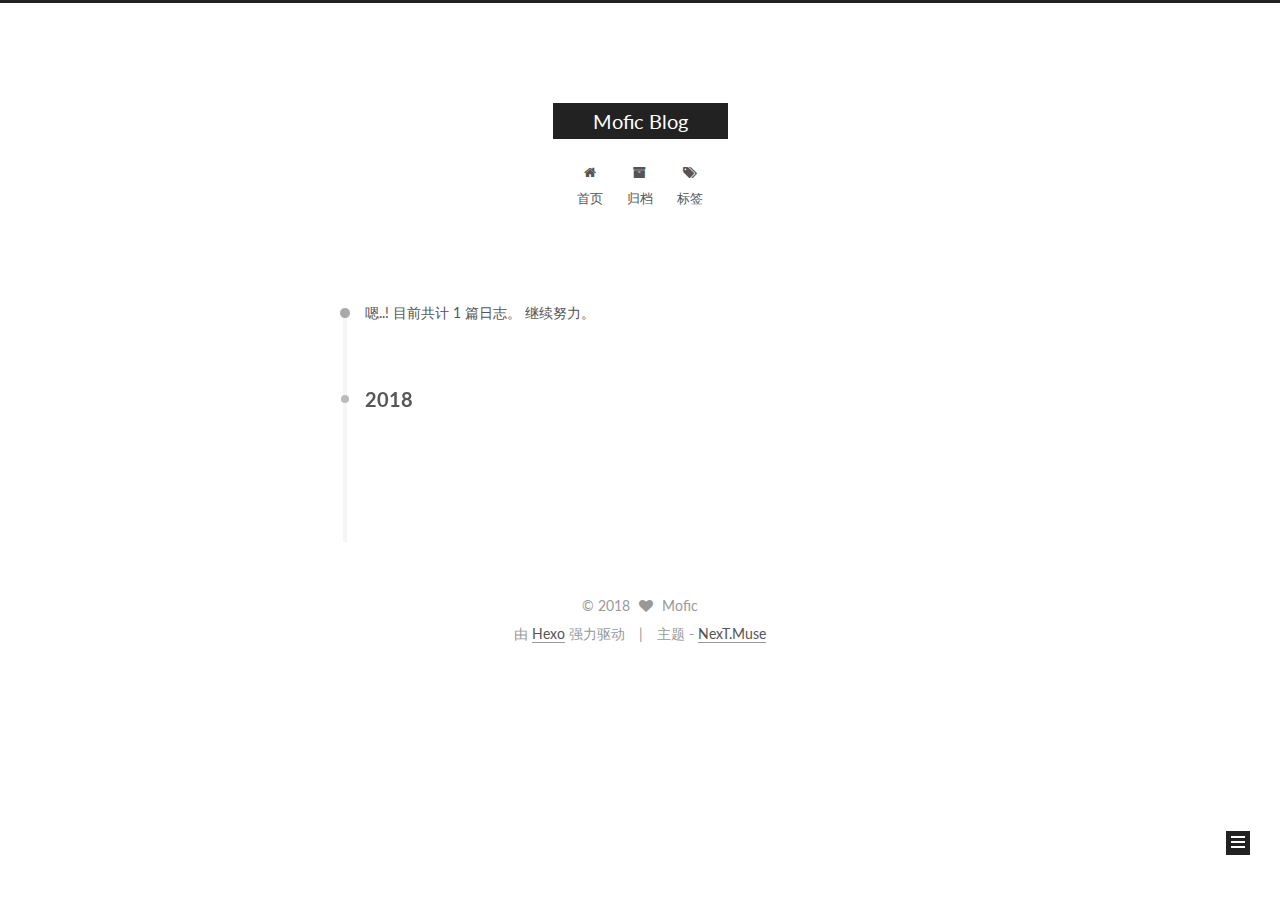
==== commit 154946a7: "Site updated: 2018-04-09 23:01:50" ====
--- a/archives/index.html
+++ b/archives/index.html
@@ -266,7 +266,7 @@
         
           
           <div class="collection-title">
-            <h2 class="archive-year motion-element" id="archive-year-2017">2017</h2>
+            <h2 class="archive-year motion-element" id="archive-year-2018">2018</h2>
           </div>
         
         
@@ -278,9 +278,9 @@
 
       <h2 class="post-title">
         
-            <a class="post-title-link" href="/2017/08/13/hello-world/" itemprop="url">
+            <a class="post-title-link" href="/2018/04/08/动态皮肤加载/" itemprop="url">
               
-                <span itemprop="name">Hello World</span>
+                <span itemprop="name">未命名</span>
               
             </a>
         
@@ -288,9 +288,9 @@
 
       <div class="post-meta">
         <time class="post-time" itemprop="dateCreated"
-              datetime="2017-08-13T22:02:32+08:00"
-              content="2017-08-13" >
-          08-13
+              datetime="2018-04-08T18:26:07+08:00"
+              content="2018-04-08" >
+          04-08
         </time>
       </div>
 
@@ -398,7 +398,7 @@
         <div class="copyright" >
   
   &copy; 
-  <span itemprop="copyrightYear">2017</span>
+  <span itemprop="copyrightYear">2018</span>
   <span class="with-love">
     <i class="fa fa-heart"></i>
   </span>
--- a/css/main.css
+++ b/css/main.css
@@ -1811,7 +1811,7 @@
   width: 4px;
   height: 4px;
   border-radius: 50%;
-  background: #d5ff44;
+  background: #f214cb;
 }
 .links-of-blogroll {
   font-size: 13px;
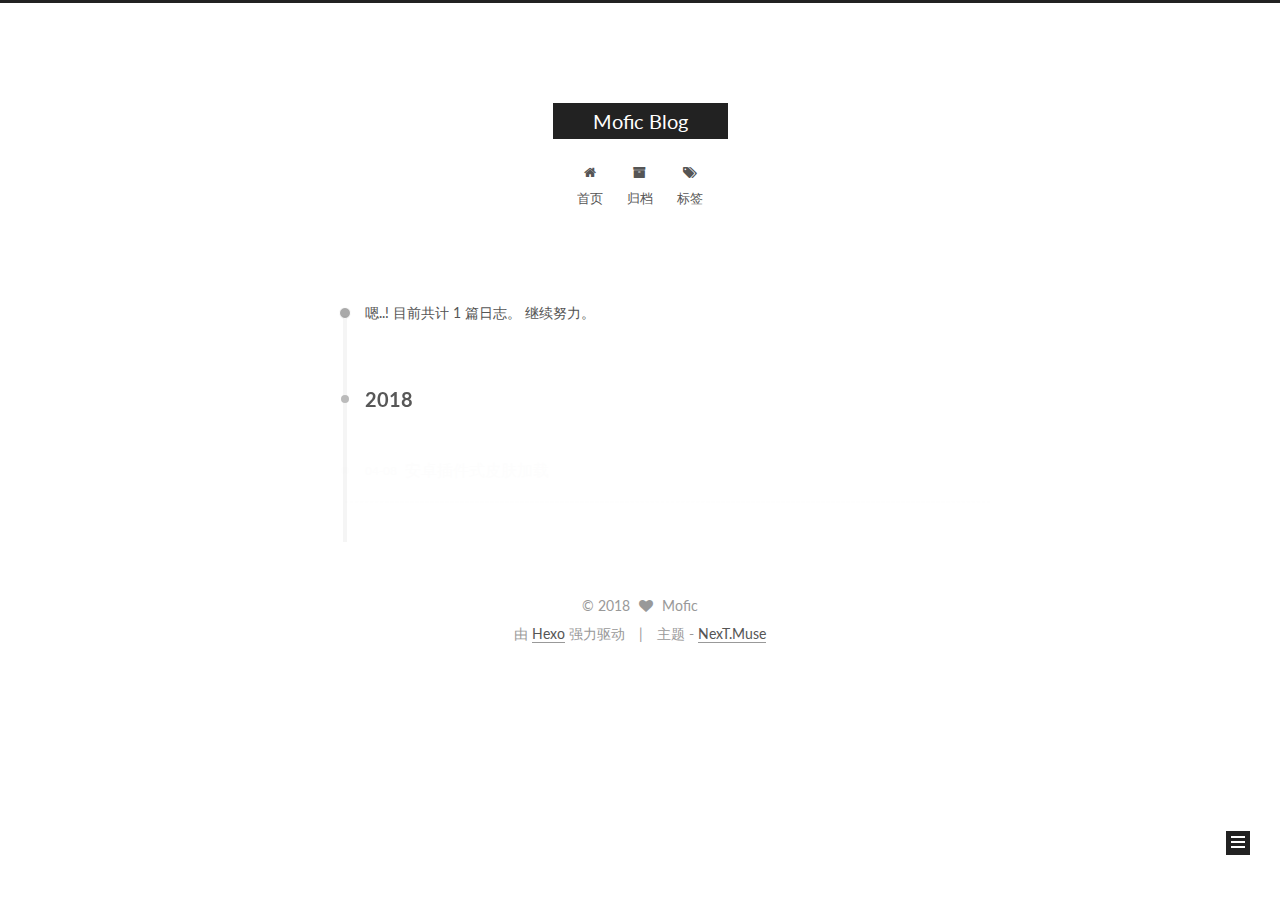
==== commit 143005bb: "Site updated: 2018-04-09 23:27:36" ====
--- a/archives/index.html
+++ b/archives/index.html
@@ -278,9 +278,9 @@
 
       <h2 class="post-title">
         
-            <a class="post-title-link" href="/2018/04/08/动态皮肤加载/" itemprop="url">
+            <a class="post-title-link" href="/2018/04/08/安卓插件式皮肤加载/" itemprop="url">
               
-                <span itemprop="name">未命名</span>
+                <span itemprop="name">安卓插件式皮肤加载</span>
               
             </a>
         
--- a/css/main.css
+++ b/css/main.css
@@ -1811,7 +1811,7 @@
   width: 4px;
   height: 4px;
   border-radius: 50%;
-  background: #f214cb;
+  background: #90901c;
 }
 .links-of-blogroll {
   font-size: 13px;
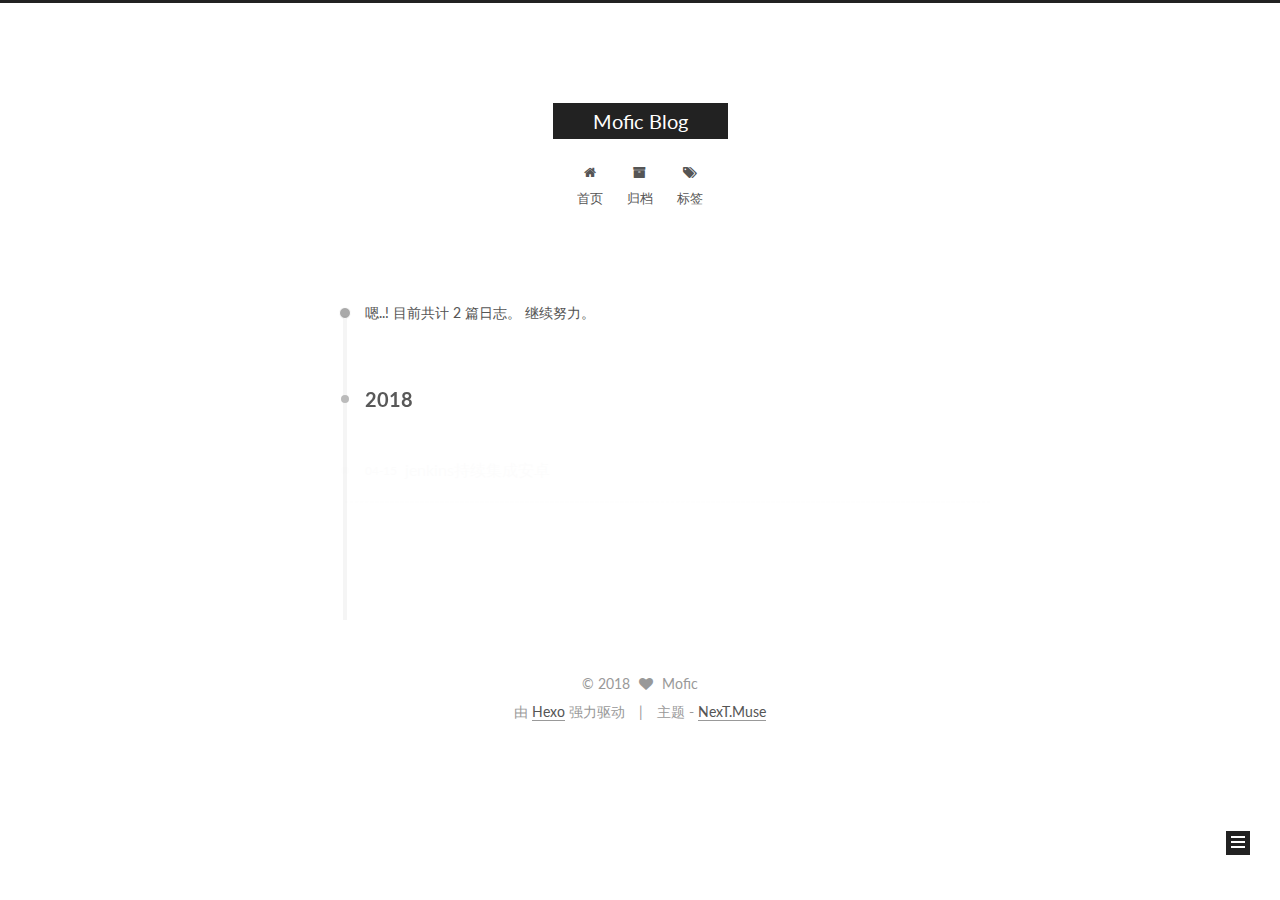
==== commit 29c898d4: "Site updated: 2018-04-15 16:20:10" ====
--- a/archives/index.html
+++ b/archives/index.html
@@ -254,7 +254,7 @@
         
           
         
-        嗯..! 目前共计 1 篇日志。 继续努力。
+        嗯..! 目前共计 2 篇日志。 继续努力。
       </span>
 
       
@@ -268,6 +268,43 @@
           <div class="collection-title">
             <h2 class="archive-year motion-element" id="archive-year-2018">2018</h2>
           </div>
+        
+        
+
+        
+
+  <article class="post post-type-normal" itemscope itemtype="http://schema.org/Article">
+    <header class="post-header">
+
+      <h2 class="post-title">
+        
+            <a class="post-title-link" href="/2018/04/15/Jenkins/" itemprop="url">
+              
+                <span itemprop="name">jenkins持续集成安卓</span>
+              
+            </a>
+        
+      </h2>
+
+      <div class="post-meta">
+        <time class="post-time" itemprop="dateCreated"
+              datetime="2018-04-15T15:48:08+08:00"
+              content="2018-04-15" >
+          04-15
+        </time>
+      </div>
+
+    </header>
+  </article>
+
+
+
+      
+
+        
+        
+        
+
         
         
 
@@ -352,7 +389,7 @@
           
             <div class="site-state-item site-state-posts">
               <a href="/archives/">
-                <span class="site-state-item-count">1</span>
+                <span class="site-state-item-count">2</span>
                 <span class="site-state-item-name">日志</span>
               </a>
             </div>
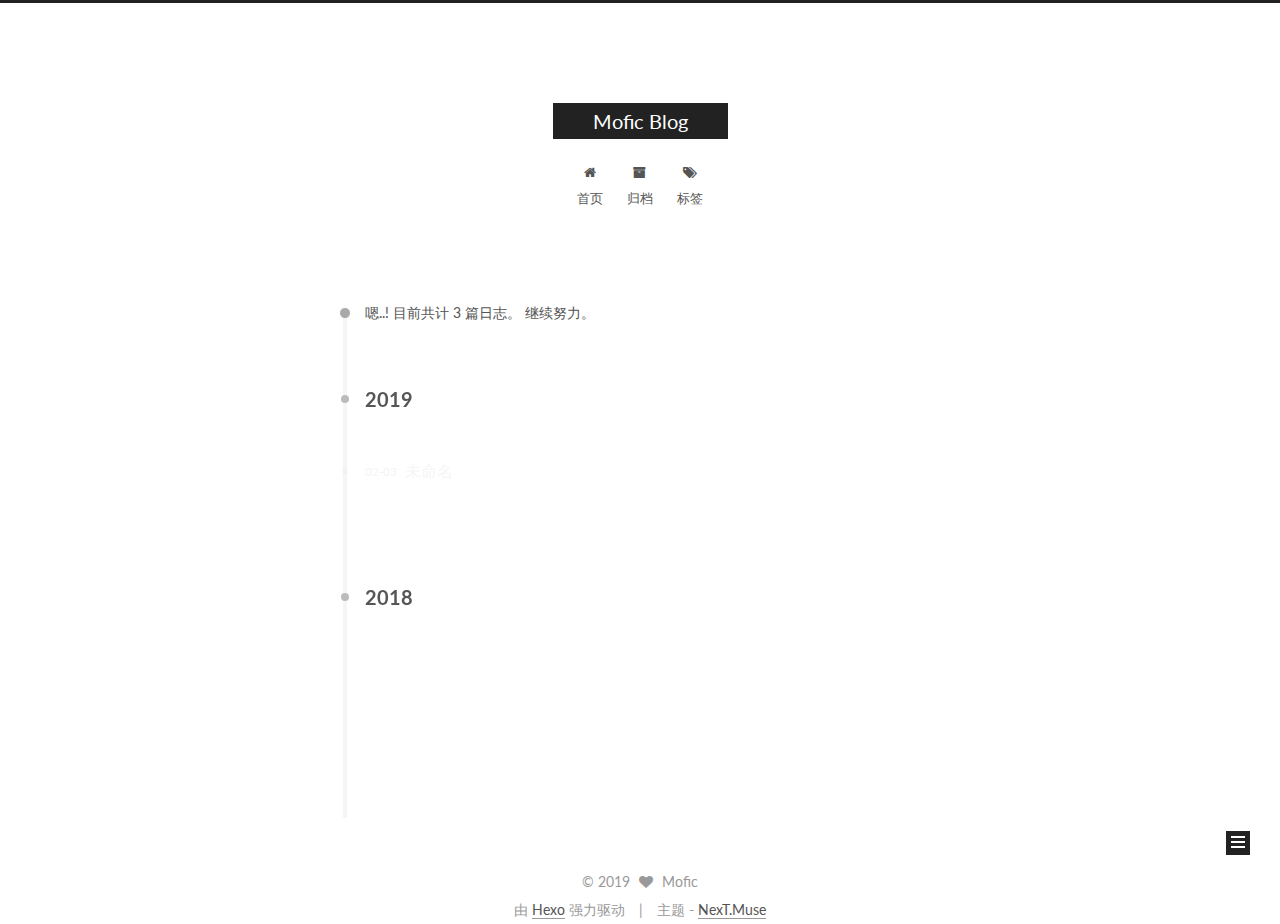
==== commit e55f9f4b: "Site updated: 2019-02-11 18:23:04" ====
--- a/archives/index.html
+++ b/archives/index.html
@@ -254,8 +254,50 @@
         
           
         
-        嗯..! 目前共计 2 篇日志。 继续努力。
+        嗯..! 目前共计 3 篇日志。 继续努力。
       </span>
+
+      
+
+        
+        
+        
+
+        
+          
+          <div class="collection-title">
+            <h2 class="archive-year motion-element" id="archive-year-2019">2019</h2>
+          </div>
+        
+        
+
+        
+
+  <article class="post post-type-normal" itemscope itemtype="http://schema.org/Article">
+    <header class="post-header">
+
+      <h2 class="post-title">
+        
+            <a class="post-title-link" href="/2019/02/03/自定义Lint/" itemprop="url">
+              
+                <span itemprop="name">未命名</span>
+              
+            </a>
+        
+      </h2>
+
+      <div class="post-meta">
+        <time class="post-time" itemprop="dateCreated"
+              datetime="2019-02-03T16:00:54+08:00"
+              content="2019-02-03" >
+          02-03
+        </time>
+      </div>
+
+    </header>
+  </article>
+
+
 
       
 
@@ -389,7 +431,7 @@
           
             <div class="site-state-item site-state-posts">
               <a href="/archives/">
-                <span class="site-state-item-count">2</span>
+                <span class="site-state-item-count">3</span>
                 <span class="site-state-item-name">日志</span>
               </a>
             </div>
@@ -435,7 +477,7 @@
         <div class="copyright" >
   
   &copy; 
-  <span itemprop="copyrightYear">2018</span>
+  <span itemprop="copyrightYear">2019</span>
   <span class="with-love">
     <i class="fa fa-heart"></i>
   </span>
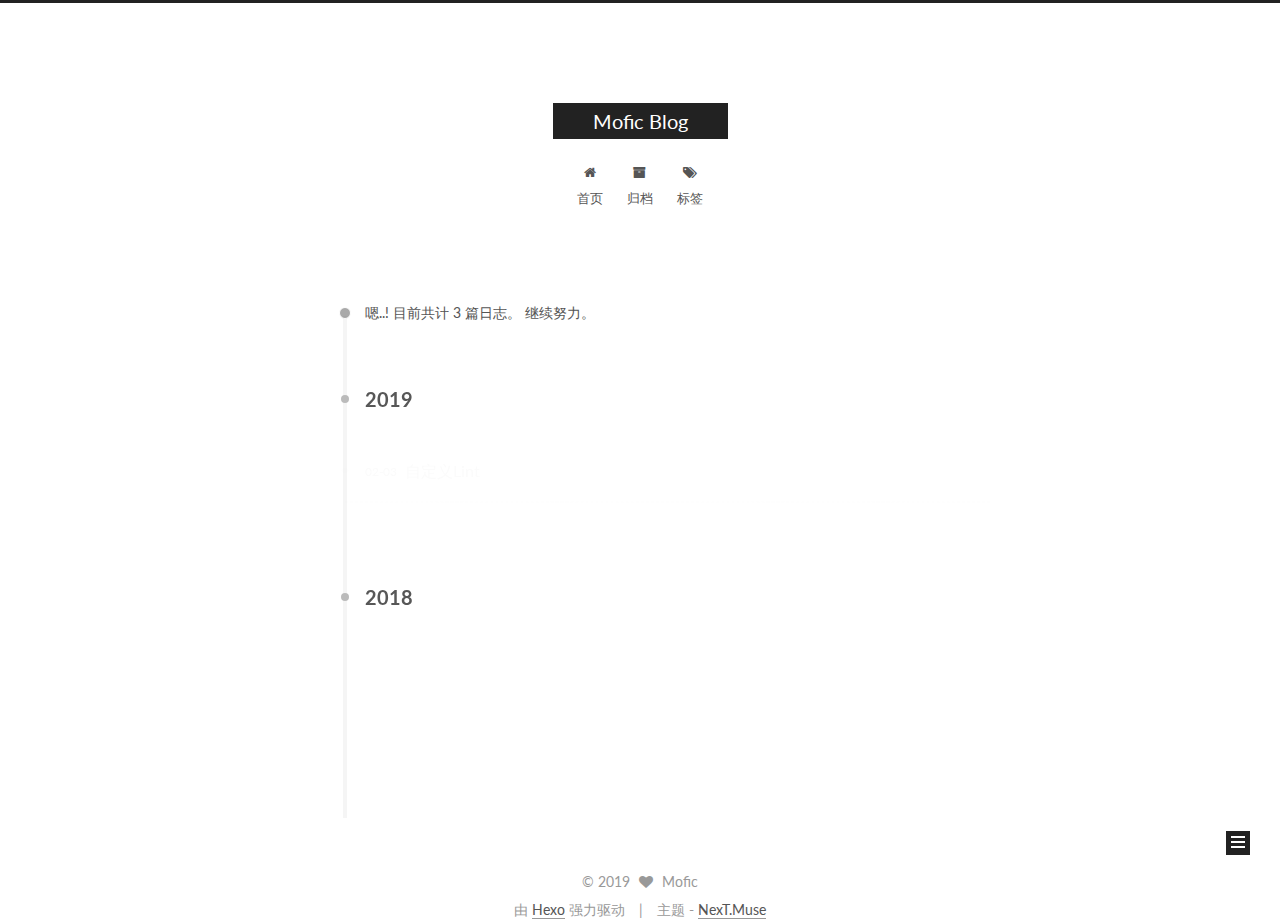
==== commit 16c563b8: "Site updated: 2019-02-11 18:25:55" ====
--- a/archives/index.html
+++ b/archives/index.html
@@ -280,7 +280,7 @@
         
             <a class="post-title-link" href="/2019/02/03/自定义Lint/" itemprop="url">
               
-                <span itemprop="name">未命名</span>
+                <span itemprop="name">自定义Lint</span>
               
             </a>
         
